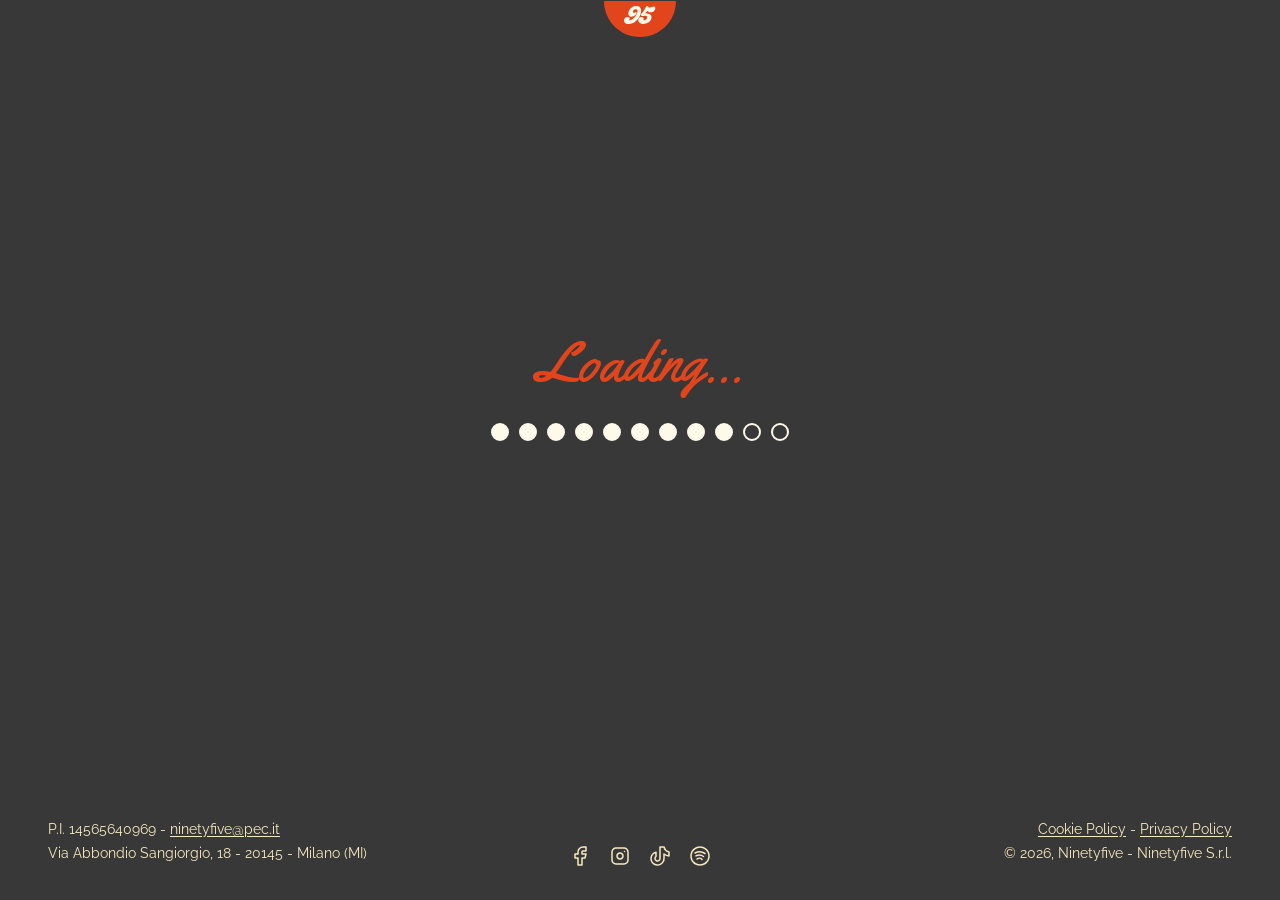
==== grazie/index.html @ 47c99d24 "Ship the opening-pass coming soon with GTM and a gated thank-you page. Keep the restaurant site at /" ====
<!DOCTYPE html>
<html lang="it">
<head>
  <meta charset="UTF-8" />
  <meta name="viewport" content="width=device-width, initial-scale=1.0" />
  <title>Ninetyfive — Game saved</title>
  <meta name="description" content="Registrazione completata. Se hai finito entrambe le missioni, riceverai il ticket nella tua inbox." />
  <meta name="robots" content="noindex, nofollow" />

  <script>
    window.__nfOpeningComplete = sessionStorage.getItem("nf-opening-complete") === "1";
    if (!window.__nfOpeningComplete) {
      location.replace("../");
    }
  </script>

  <!-- Google Tag Manager -->
  <script>
  if (window.__nfOpeningComplete) {
    (function(w,d,s,l,i){w[l]=w[l]||[];w[l].push({'gtm.start':
    new Date().getTime(),event:'gtm.js'});var f=d.getElementsByTagName(s)[0],
    j=d.createElement(s),dl=l!='dataLayer'?'&l='+l:'';j.async=true;j.src=
    'https://www.googletagmanager.com/gtm.js?id='+i+dl;f.parentNode.insertBefore(j,f);
    })(window,document,'script','dataLayer','GTM-PRDCG4H8');
  }
  </script>
  <!-- End Google Tag Manager -->

  <link rel="preconnect" href="https://fonts.googleapis.com" />
  <link rel="preconnect" href="https://fonts.gstatic.com" crossorigin />
  <link href="https://fonts.googleapis.com/css2?family=Fraunces:ital,opsz,wght@1,9..144,600;1,9..144,700;1,9..144,900&family=Jost:wght@400;500;700&family=Raleway:wght@400;500;700&family=Yellowtail&display=swap" rel="stylesheet" />
  <link rel="stylesheet" href="../css/coming-soon.css?v=2" />
</head>
<body>
  <!-- Google Tag Manager (noscript) -->
  <noscript>
    <meta http-equiv="refresh" content="0; url=../" />
  </noscript>
  <!-- End Google Tag Manager (noscript) -->

  <div class="cs-page">
    <a class="cs-logo" href="../" aria-label="Ninetyfive">
      <img src="../assets/logo-95-orange.svg" alt="95" width="72" height="37" />
    </a>

    <main class="cs-main">
      <section class="cs-screen is-on" aria-labelledby="thanksTitle">
        <h1 class="cs-title" id="thanksTitle">Game saved</h1>
        <p class="cs-kicker">See you in 1995</p>
        <p class="cs-copy">Se hai completato entrambe le missioni, riceverai presto, nella tua inbox, il tuo ticket per tornare nel 1995.</p>
        <div class="cs-box">
          <p class="cs-script">Pending...</p>
          <p>Player registered, Instagram check...</p>
        </div>
        <a class="cs-replay" href="../" data-new-game>
          <svg viewBox="0 0 24 24" fill="none" aria-hidden="true">
            <path d="M4 12a8 8 0 0 1 13.66-5.66L20 8" stroke="currentColor" stroke-width="1.8" stroke-linecap="round" stroke-linejoin="round"/>
            <path d="M20 4v4h-4" stroke="currentColor" stroke-width="1.8" stroke-linecap="round" stroke-linejoin="round"/>
            <path d="M20 12a8 8 0 0 1-13.66 5.66L4 16" stroke="currentColor" stroke-width="1.8" stroke-linecap="round" stroke-linejoin="round"/>
            <path d="M4 20v-4h4" stroke="currentColor" stroke-width="1.8" stroke-linecap="round" stroke-linejoin="round"/>
          </svg>
          Start a new game
        </a>
      </section>
    </main>

    <footer class="cs-footer">
      <div class="cs-footer__col cs-footer__col--left">
        <p class="cs-footer__line">P.I. 14565640969 - <a href="mailto:ninetyfive@pec.it">ninetyfive@pec.it</a></p>
        <p class="cs-footer__line">Via Abbondio Sangiorgio, 18 - 20145 - Milano (MI)</p>
      </div>
      <div class="cs-footer__col cs-footer__col--center">
        <div class="cs-social">
          <a href="#" aria-label="Facebook"><img src="../assets/social-facebook.svg" alt="" width="24" height="24" /></a>
          <a href="https://www.instagram.com/ninetyfiveburgers/" target="_blank" rel="noopener" aria-label="Instagram"><img src="../assets/social-instagram.svg" alt="" width="24" height="24" /></a>
          <a href="#" aria-label="TikTok"><img src="../assets/social-tiktok.svg" alt="" width="24" height="24" /></a>
          <a href="#" aria-label="Spotify"><img src="../assets/social-spotify.svg" alt="" width="24" height="24" /></a>
        </div>
      </div>
      <div class="cs-footer__col cs-footer__col--right">
        <p class="cs-footer__line"><a href="#">Cookie Policy</a> - <a href="#">Privacy Policy</a></p>
        <p class="cs-footer__line">© 2026, Ninetyfive - Ninetyfive S.r.l.</p>
      </div>
    </footer>
  </div>

  <script>
    document.querySelector("[data-new-game]")?.addEventListener("click", function () {
      sessionStorage.removeItem("nf-opening-complete");
      sessionStorage.removeItem("nf-opening-player");
      sessionStorage.removeItem("nf-opening-screen");
      sessionStorage.removeItem("nf-opening-ig-clicked");
    });
  </script>
</body>
</html>
---- css/coming-soon.css ----
/* ============================================================
   NINETYFIVE — Coming soon / opening pass
   ============================================================ */

:root {
  --black:      #383838;
  --sunny-road: #E2451C;
  --burro:      #FFF9E9;
  --butter:     #F7EABE;
  --font-nav:     "Jost", sans-serif;
  --font-script:  "Yellowtail", cursive;
  --font-display: "Fraunces", Georgia, serif;
  --font-body:    "Raleway", sans-serif;
  --form-width: 480px;
}

*, *::before, *::after { box-sizing: border-box; }
html { -webkit-text-size-adjust: 100%; height: 100%; }
body {
  margin: 0;
  min-height: 100%;
  min-height: 100dvh;
  background: var(--black);
  color: var(--burro);
  font-family: var(--font-nav);
  -webkit-font-smoothing: antialiased;
}
img { display: block; max-width: 100%; }
a { color: inherit; }
button, input { font: inherit; color: inherit; }
button { cursor: pointer; }
::placeholder { color: var(--sunny-road); opacity: 1; }

.cs-page {
  position: relative;
  min-height: 100dvh;
  display: flex;
  flex-direction: column;
  align-items: center;
}

.cs-logo {
  position: absolute;
  top: 0;
  left: 50%;
  z-index: 5;
  display: block;
  line-height: 0;
  transform: translateX(-50%);
}
.cs-logo img {
  width: 72px;
  height: auto;
}

.cs-main {
  flex: 1 1 auto;
  width: 100%;
  display: grid;
  place-items: center;
  padding: 24px 24px 48px;
}

.cs-screen {
  width: min(var(--form-width), 100%);
  display: none;
  flex-direction: column;
  align-items: center;
  text-align: center;
  gap: 16px;
}
.cs-screen.is-on { display: flex; }
.cs-screen[hidden] { display: none !important; }

.cs-title {
  margin: 0;
  font-family: var(--font-display);
  font-style: italic;
  font-weight: 700;
  font-size: 56px;
  line-height: 1;
  color: var(--burro);
}
.cs-kicker {
  margin: 0;
  font-family: var(--font-nav);
  font-weight: 700;
  font-size: 16px;
  line-height: 1.2;
  letter-spacing: .04em;
  text-transform: uppercase;
  color: var(--burro);
}
.cs-copy {
  margin: 0;
  max-width: 36em;
  font-family: var(--font-nav);
  font-weight: 400;
  font-size: 16px;
  line-height: 1.35;
  color: var(--burro);
}
.cs-copy a {
  font-weight: 700;
  text-underline-offset: 3px;
}

.cs-script {
  margin: 0;
  font-family: var(--font-script);
  font-weight: 400;
  font-size: 56px;
  line-height: 1.15;
  color: var(--sunny-road);
}

/* ---- Loading ---- */
.cs-screen--load { gap: 28px; }
.load-dots {
  display: flex;
  gap: 10px;
  align-items: center;
  justify-content: center;
}
.load-dots span {
  width: 18px;
  height: 18px;
  border: 2px solid var(--burro);
  border-radius: 50%;
  background: transparent;
  transition: background .2s ease;
}
.load-dots span.is-on {
  background: var(--burro);
}

/* ---- Welcome ticket ---- */
.ticket {
  position: relative;
  width: 100%;
  padding: 40px 36px 32px;
  background: var(--burro);
  color: var(--black);
  display: flex;
  flex-direction: column;
  align-items: center;
  gap: 16px;
  text-align: center;
  box-shadow: 0 12px 32px rgba(0, 0, 0, .28);
}
.ticket::before {
  content: "";
  position: absolute;
  inset: 0;
  pointer-events: none;
  opacity: .22;
  background-image: url("data:image/svg+xml,%3Csvg xmlns='http://www.w3.org/2000/svg' width='180' height='180'%3E%3Cfilter id='n'%3E%3CfeTurbulence type='fractalNoise' baseFrequency='.85' numOctaves='2' stitchTiles='stitch'/%3E%3C/filter%3E%3Crect width='100%25' height='100%25' filter='url(%23n)' opacity='.55'/%3E%3C/svg%3E");
  mix-blend-mode: multiply;
}
.ticket > * { position: relative; }
.ticket .cs-title { color: var(--black); font-size: 48px; }
.ticket .cs-kicker { color: var(--black); }
.ticket .cs-copy { color: var(--black); }

.reward {
  width: 100%;
  border: 1.5px solid var(--black);
  padding: 20px 16px 16px;
  display: flex;
  flex-direction: column;
  align-items: center;
  gap: 8px;
}
.reward__label {
  margin: 0;
  font-family: var(--font-script);
  font-size: 36px;
  line-height: 1;
  color: var(--sunny-road);
}
.reward__prize {
  margin: 0;
  font-family: var(--font-nav);
  font-size: 14px;
  line-height: 1.3;
  color: var(--black);
}
.reward__lock {
  display: inline-flex;
  align-items: center;
  gap: 8px;
  margin-top: 6px;
  font-family: var(--font-nav);
  font-weight: 700;
  font-size: 14px;
  letter-spacing: .08em;
  text-transform: uppercase;
  color: var(--black);
}
.reward__lock svg {
  width: 16px;
  height: 16px;
}

.cs-btn {
  display: inline-flex;
  align-items: center;
  justify-content: center;
  width: 100%;
  min-height: 56px;
  padding: 14px 20px;
  border: 0;
  background: var(--sunny-road);
  color: var(--burro);
  font-family: var(--font-nav);
  font-weight: 700;
  font-size: 16px;
  letter-spacing: .04em;
  text-transform: uppercase;
  text-decoration: none;
  transition: filter .2s ease, transform .2s ease;
}
.cs-btn:hover { filter: brightness(1.06); }
.cs-btn:active { transform: translateY(1px); }
.cs-btn:disabled {
  opacity: .55;
  cursor: not-allowed;
  filter: none;
  transform: none;
}

.ticket .cs-btn { margin-top: 8px; }

/* ---- Form ---- */
.cs-form {
  width: 100%;
  display: flex;
  flex-direction: column;
  gap: 12px;
  margin-top: 8px;
}
.cs-field {
  width: 100%;
}
.cs-field label {
  position: absolute;
  width: 1px;
  height: 1px;
  overflow: hidden;
  clip: rect(0 0 0 0);
}
.cs-input {
  width: 100%;
  min-height: 56px;
  padding: 14px 16px;
  border: 1.5px solid var(--sunny-road);
  background: transparent;
  color: var(--burro);
  font-family: var(--font-nav);
  font-weight: 500;
  font-size: 16px;
  letter-spacing: .04em;
  text-transform: uppercase;
  text-align: center;
  outline: none;
}
.cs-input:focus {
  box-shadow: 0 0 0 2px rgba(226, 69, 28, .35);
}
.cs-input.is-invalid {
  border-color: var(--butter);
}
.cs-error {
  margin: 0;
  font-size: 13px;
  color: var(--butter);
}
.cs-error:empty { display: none; }

/* ---- Warning / status boxes ---- */
.cs-box {
  width: 100%;
  border: 1.5px solid var(--burro);
  padding: 28px 20px 22px;
  display: flex;
  flex-direction: column;
  align-items: center;
  gap: 10px;
  margin-top: 8px;
}
.cs-box .cs-script { font-size: 48px; }
.cs-box p {
  margin: 0;
  font-size: 15px;
  line-height: 1.35;
  color: var(--burro);
}

.cs-replay {
  display: inline-flex;
  align-items: center;
  gap: 10px;
  margin-top: 8px;
  padding: 0;
  border: 0;
  background: none;
  color: var(--burro);
  font-family: var(--font-nav);
  font-weight: 700;
  font-size: 14px;
  letter-spacing: .06em;
  text-transform: uppercase;
  text-decoration: none;
}
.cs-replay svg {
  width: 18px;
  height: 18px;
}
.cs-replay:hover { color: var(--butter); }

/* ---- Footer ---- */
.cs-footer {
  width: 100%;
  display: flex;
  align-items: flex-end;
  justify-content: space-between;
  gap: 24px;
  padding: 24px 48px 32px;
}
.cs-footer__col { flex: 1 1 0; min-width: 0; }
.cs-footer__col--left  { text-align: left; }
.cs-footer__col--right { text-align: right; }
.cs-footer__col--center {
  flex: 0 0 auto;
  display: flex;
  justify-content: center;
}
.cs-footer__line {
  margin: 0 0 6px;
  font-family: var(--font-body);
  font-size: 14px;
  line-height: 1.3;
  color: var(--butter);
}
.cs-footer__line a { text-decoration: underline; text-underline-offset: 2px; }
.cs-social { display: flex; gap: 16px; align-items: center; }
.cs-social img { width: 24px; height: 24px; }

@media (max-width: 900px) {
  .cs-title { font-size: 44px; }
  .cs-script { font-size: 44px; }
  .ticket .cs-title { font-size: 40px; }
  .cs-footer { padding: 24px 24px 28px; }
}

@media (max-width: 767px) {
  .cs-logo img { width: 60px; }
  .cs-main { padding: 16px 16px 32px; }
  .cs-title { font-size: 36px; }
  .cs-script { font-size: 36px; }
  .ticket { padding: 28px 20px 24px; }
  .ticket .cs-title { font-size: 32px; }
  .reward__label { font-size: 28px; }
  .cs-box { padding: 22px 16px 18px; }
  .cs-box .cs-script { font-size: 36px; }
  .cs-footer {
    flex-direction: column;
    align-items: center;
    gap: 20px;
    padding: 12px 16px 28px;
  }
  .cs-footer__col { flex: 0 0 auto; width: 100%; text-align: center; }
  .cs-footer__col--center { order: -1; }
  .cs-footer__line { font-size: 13px; }
}

@media (prefers-reduced-motion: reduce) {
  .cs-btn, .load-dots span { transition: none; }
}
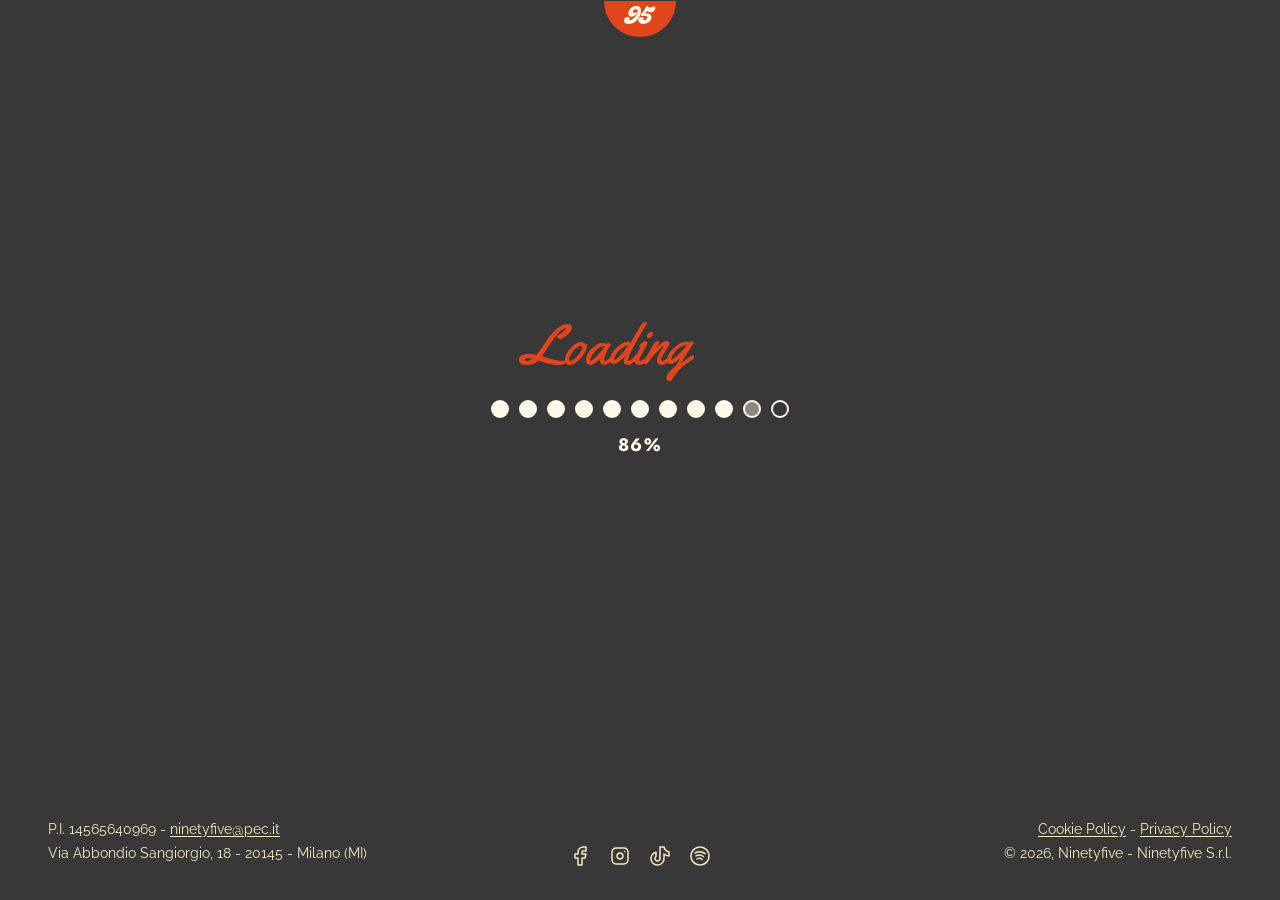
==== commit 1dac3ea7: "Polish the opening pass and the restaurant menu on mobile. Co-authored-by: Cursor <cursoragent@curso" ====
--- a/grazie/index.html
+++ b/grazie/index.html
@@ -29,7 +29,7 @@
   <link rel="preconnect" href="https://fonts.googleapis.com" />
   <link rel="preconnect" href="https://fonts.gstatic.com" crossorigin />
   <link href="https://fonts.googleapis.com/css2?family=Fraunces:ital,opsz,wght@1,9..144,600;1,9..144,700;1,9..144,900&family=Jost:wght@400;500;700&family=Raleway:wght@400;500;700&family=Yellowtail&display=swap" rel="stylesheet" />
-  <link rel="stylesheet" href="../css/coming-soon.css?v=2" />
+  <link rel="stylesheet" href="../css/coming-soon.css?v=3" />
 </head>
 <body>
   <!-- Google Tag Manager (noscript) -->
@@ -49,8 +49,8 @@
         <p class="cs-kicker">See you in 1995</p>
         <p class="cs-copy">Se hai completato entrambe le missioni, riceverai presto, nella tua inbox, il tuo ticket per tornare nel 1995.</p>
         <div class="cs-box">
-          <p class="cs-script">Pending...</p>
-          <p>Player registered, Instagram check...</p>
+          <p class="cs-script">Pending<span class="cs-ellipsis" aria-hidden="true"><span>.</span><span>.</span><span>.</span></span></p>
+          <p>Player registered, Instagram check<span class="cs-ellipsis" aria-hidden="true"><span>.</span><span>.</span><span>.</span></span></p>
         </div>
         <a class="cs-replay" href="../" data-new-game>
           <svg viewBox="0 0 24 24" fill="none" aria-hidden="true">
--- a/css/coming-soon.css
+++ b/css/coming-soon.css
@@ -100,9 +100,29 @@
   line-height: 1.35;
   color: var(--burro);
 }
-.cs-copy a {
-  font-weight: 700;
+.cs-copy a,
+.cs-ig {
+  font-weight: 700;
+  color: var(--sunny-road);
   text-underline-offset: 3px;
+}
+
+.cs-ellipsis {
+  display: inline-flex;
+  width: 1.15em;
+  margin-left: .04em;
+  overflow: hidden;
+  vertical-align: baseline;
+}
+.cs-ellipsis span {
+  opacity: 0;
+  animation: cs-ellipsis 1.35s infinite;
+}
+.cs-ellipsis span:nth-child(2) { animation-delay: .18s; }
+.cs-ellipsis span:nth-child(3) { animation-delay: .36s; }
+@keyframes cs-ellipsis {
+  0%, 100% { opacity: 0; }
+  22%, 78% { opacity: 1; }
 }
 
 .cs-script {
@@ -115,7 +135,14 @@
 }
 
 /* ---- Loading ---- */
-.cs-screen--load { gap: 28px; }
+.cs-screen--load { gap: 22px; }
+.load-bar {
+  display: flex;
+  flex-direction: column;
+  align-items: center;
+  gap: 14px;
+  width: 100%;
+}
 .load-dots {
   display: flex;
   gap: 10px;
@@ -128,10 +155,21 @@
   border: 2px solid var(--burro);
   border-radius: 50%;
   background: transparent;
-  transition: background .2s ease;
+  transition: background .16s linear;
 }
 .load-dots span.is-on {
   background: var(--burro);
+}
+.load-dots span.is-partial {
+  background: rgba(255, 249, 233, .42);
+}
+.load-pct {
+  margin: 0;
+  font-family: var(--font-nav);
+  font-weight: 700;
+  font-size: 18px;
+  letter-spacing: .08em;
+  color: var(--burro);
 }
 
 /* ---- Welcome ticket ---- */
@@ -376,4 +414,5 @@
 
 @media (prefers-reduced-motion: reduce) {
   .cs-btn, .load-dots span { transition: none; }
-}
+  .cs-ellipsis span { animation: none; opacity: 1; }
+}
